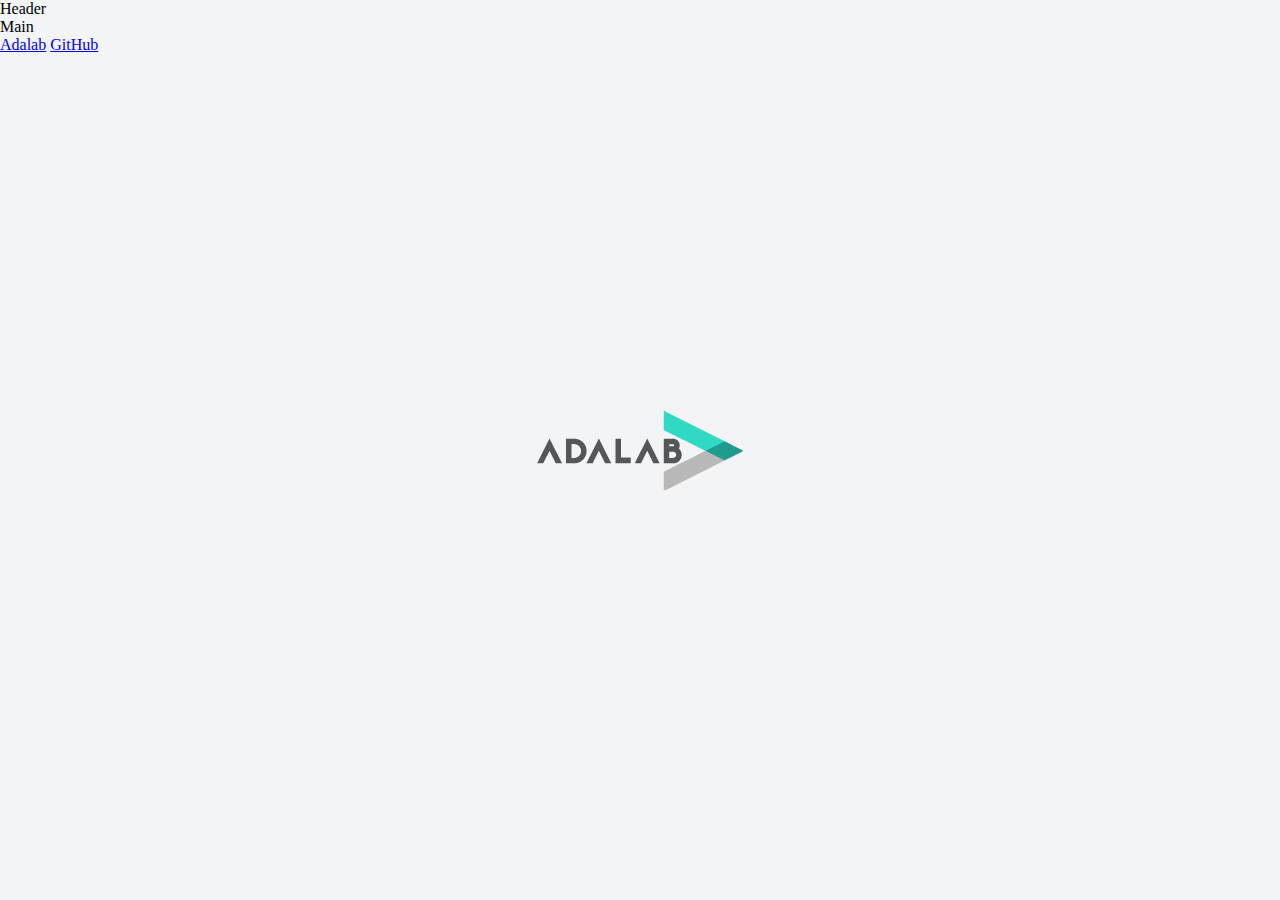
==== docs/index.html @ fb0db327 "Add docs" ====
<!DOCTYPE html>
<html lang="es">
    
    <head>
        <meta charset="UTF-8" />
        <title>Adalab Web Starter Kit</title>
        <link rel="icon" href="./favicon.png" />
        <link rel="stylesheet" href="./assets/css/main.css" />
    </head>
    
    <body>
        <div class="page">
            <header class="page__header">Header</header>
            <main class="page__main">Main</main> <a class="link__adalab" href="https://adalab.es" target="_blank">Adalab</a>

            <a
            class="link__github" href="https://github.com" target="_blank">GitHub</a>
        </div>
    </body>

</html>
---- docs/assets/css/main.css ----
.link__adalab:hover {background-color: #099d8d;color: #fff;}.link__github:hover {background-color: #CCC;color: #000;}body {background: url("../images/logo-adalab-80px.png") center center no-repeat #f3f4f5;margin: 0;height: 100vh;}
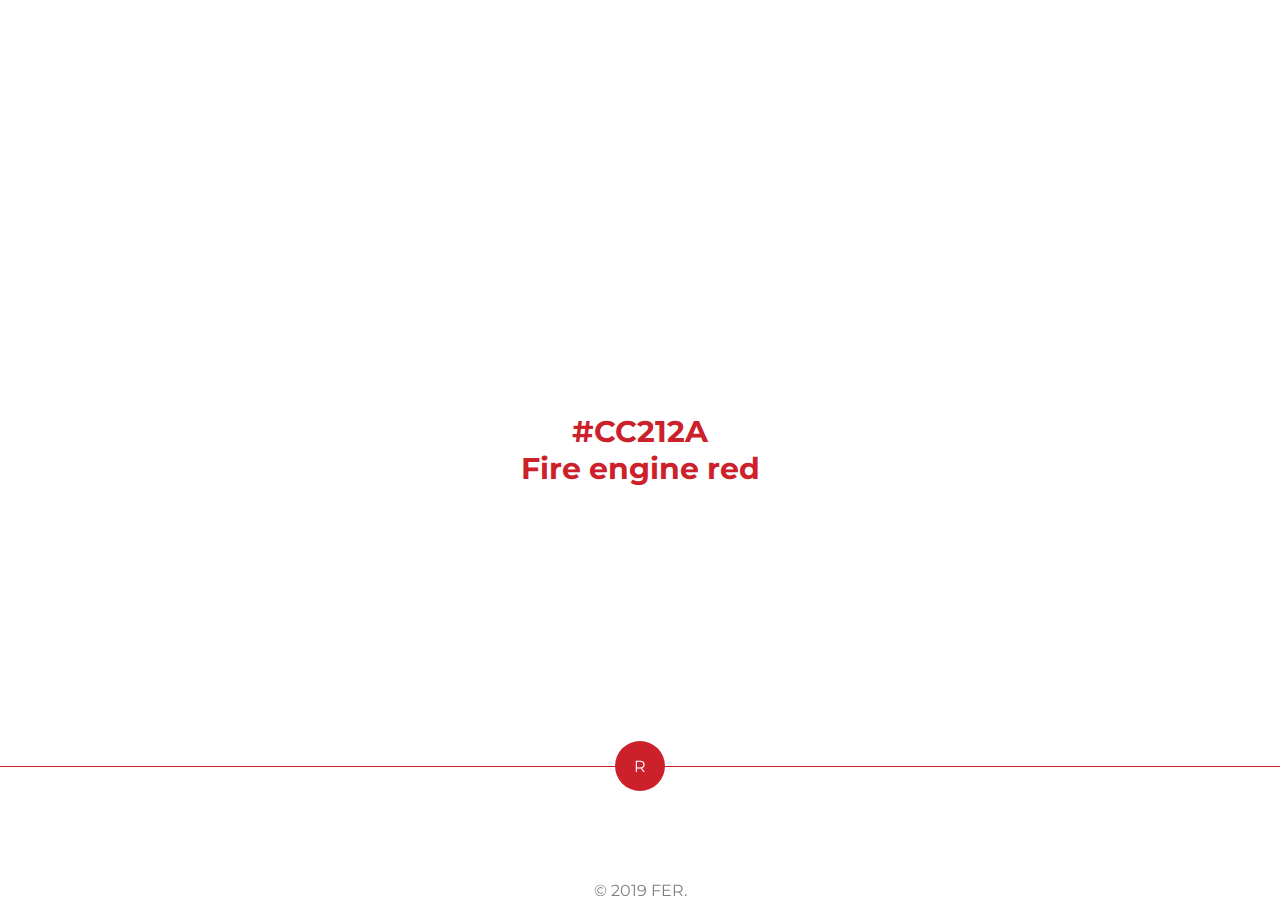
==== commit 486480a7: "Add footer tablet and desktop" ====
--- a/docs/index.html
+++ b/docs/index.html
@@ -3,19 +3,27 @@
     
     <head>
         <meta charset="UTF-8" />
-        <title>Adalab Web Starter Kit</title>
-        <link rel="icon" href="./favicon.png" />
-        <link rel="stylesheet" href="./assets/css/main.css" />
+        <meta name="viewport" content="width=device-width, initial-scale=1.0"
+        />
+        <meta http-equiv="X-UA-Compatible" content="ie=edge" />
+        <title>Fire Red Engine</title>
+        <link rel="stylesheet" href="./assets/css/main.css"
+        />
+        <link href="https://fonts.googleapis.com/css?family=Montserrat&display=swap"
+        rel="stylesheet" />
     </head>
     
     <body>
-        <div class="page">
-            <header class="page__header">Header</header>
-            <main class="page__main">Main</main> <a class="link__adalab" href="https://adalab.es" target="_blank">Adalab</a>
+        <main class="main"> <span class="main__text">#CC212A</span>
+ <span class="main__text">Fire engine red</span>
 
-            <a
-            class="link__github" href="https://github.com" target="_blank">GitHub</a>
-        </div>
+        </main>
+        <footer class="footer"> <span class="footer__text__logo">R</span>
+ <span class="footer__text__circle">o</span>
+
+            <span
+            class="footer__text__copy">&copy; 2019 FER.</span>
+        </footer>
     </body>
 
 </html>--- a/docs/assets/css/main.css
+++ b/docs/assets/css/main.css
@@ -1 +1 @@
-.link__adalab:hover {background-color: #099d8d;color: #fff;}.link__github:hover {background-color: #CCC;color: #000;}body {background: url("../images/logo-adalab-80px.png") center center no-repeat #f3f4f5;margin: 0;height: 100vh;}
+.footer {border-top: 1px solid #cc212a;display: -webkit-box;display: -ms-flexbox;display: flex;-webkit-box-orient: vertical;-webkit-box-direction: normal;-ms-flex-direction: column;flex-direction: column;-webkit-box-align: center;-ms-flex-align: center;align-items: center;font-family: "Montserrat",sans-serif;position: fixed;bottom: 0px;width: 100vw;z-index: 0;}.footer .footer__text__logo {color: white;position: relative;bottom: 10px;z-index: 3;}.footer .footer__text__circle {background: #cc212a;width: 50px;height: 50px;border-radius: 50%;-webkit-transform: translate(0px, -45px);transform: translate(0px, -45px);text-align: center;z-index: 1;color: #cc212a;}.footer .footer__text__copy {color: grey;margin-top: 45px;}body {margin: 0px;-webkit-box-sizing: border-box;box-sizing: border-box;}.main {width: 100vw;height: 100vh;color: #cc212a;display: -webkit-box;display: -ms-flexbox;display: flex;-webkit-box-orient: vertical;-webkit-box-direction: normal;-ms-flex-direction: column;flex-direction: column;-webkit-box-align: center;-ms-flex-align: center;align-items: center;-webkit-box-pack: center;-ms-flex-pack: center;justify-content: center;font-family: "Montserrat",sans-serif;font-size: 30px;font-weight: bold;}
